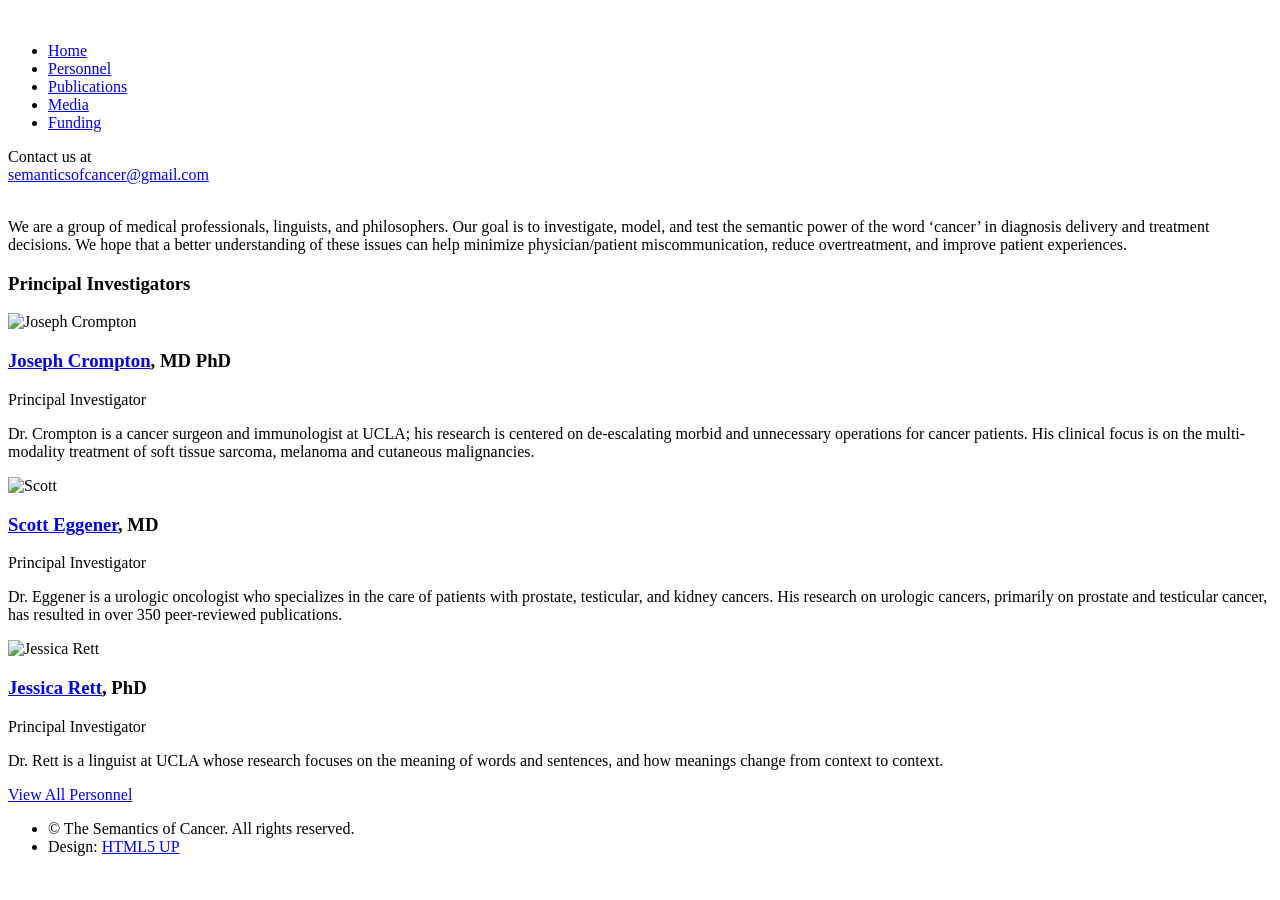
==== index.html @ f83a702d "Add files via upload" ====
<!DOCTYPE HTML>
<!--
	Read Only by HTML5 UP
	html5up.net | @ajlkn
	Free for personal and commercial use under the CCA 3.0 license (html5up.net/license)
-->
<html>
	<head>
	<!--
TITLE QUESTION:
Should the title for all pages be Semantics of Cancer, or only the index, and each page its own?-->
		<title>Semantics of Cancer</title>
		<meta charset="utf-8" />
		<meta name="viewport" content="width=device-width, initial-scale=1, user-scalable=no" />
		<link rel="stylesheet" href="assets/css/main.css" />
	</head>
	<body class="is-preload">

		<!-- Header -->
			<section id="header">
				<header>
					<span class="image avatar"><img src="images/logo.png" alt="" /></span>

				</header>
				<nav id="nav">
					<ul>
						<li><a href="#one" class="active">Home</a></li>
						<li><a href="personnel.html">Personnel</a></li>
<li><a href="subprojects.html">Publications</a></li>
<li><a href="media.html">Media</a></li>
<li><a href="funding.html">Funding</a></li>
					</ul>
				</nav>
				<footer>
				Contact us at <br>
					<a class="button primary" href="mailto:semanticsofcancer@gmail.com">semanticsofcancer@gmail.com</a>
				</footer>
			</section>

		<!-- Wrapper -->
			<div id="wrapper">

				<!-- Main -->
					<div id="main">

						<!-- One -->
							<section id="one">
								<div class="image main" data-position="center">
									<img src="images/Banner.png" alt="" />
								</div>
								<div class="container">
									<header class="major">


									</header>
									<p>We are a group of medical professionals, linguists, and philosophers. Our goal is to investigate, model, and test the semantic power of the word ‘cancer’ in diagnosis delivery and treatment decisions. We hope that a better understanding of these issues can help minimize physician/patient miscommunication, reduce overtreatment, and improve patient experiences.</p>
								</div>
							</section>

						<!-- Two -->
							<section id="two">
								<div class="container">
									<h3>Principal Investigators</h3>

<section class="que-card-grid">

<!-- Que card template:

	<article class="que-card">
		<div class="que-card-header">
			<div class="que-card-details">
				<h3>
					<a href=LINK TO WEBSITE HERE>NAME HERE</a>
				</h3>
				<p class="que-card-role">SUBTITLE (For personnel, their role, for publications, the journal?)</p>
				For extra subtitles (i.e, the publication que cards), add below. Ca nbe done recursively but will probably look silly at some point
				<p class="que-card-role">SUBTITLE 2</p>
			</div>
		</div>

		<p class="que-card-description">
		TEXT HERE (Description or abstract?)

		</p>
	</article>
	 -->
	<article class="que-card">
		<div class="que-card-header">
			<img
				src="images/crompton.png"
				alt="Joseph Crompton"
				class="que-card-photo"
			>

			<div class="que-card-details">
				<h3>
					<a href="https://example.com">Joseph Crompton</a>, MD PhD
				</h3>
				<p class="que-card-role">Principal Investigator</p>
			</div>
		</div>

		<p class="que-card-description">
			Dr. Crompton is a cancer surgeon and immunologist at UCLA; his research is
			centered on de-escalating morbid and unnecessary operations
			for cancer patients. His clinical focus is on the multi-modality treatment of soft tissue sarcoma, melanoma and cutaneous malignancies.
		</p>
	</article>


	<article class="que-card">
		<div class="que-card-header">
			<img
				src="images/eggener.png"
				alt="Scott"
				class="que-card-photo"
			>

			<div class="que-card-details">
				<h3>
					<a href="https://example.com">Scott Eggener</a>, MD
				</h3>
				<p class="que-card-role">Principal Investigator</p>
			</div>
		</div>
		<p class="que-card-description">
			Dr. Eggener is a urologic oncologist who specializes in the care of patients with prostate, testicular, and kidney cancers.
			His research on urologic cancers, primarily on prostate and testicular cancer, has resulted in over 350 peer-reviewed publications.
		</p>
	</article>


		<article class="que-card">
			<div class="que-card-header">
				<img
									src="images/Jessica Rett.jpeg"
					alt="Jessica Rett"
					class="que-card-photo"
				>

				<div class="que-card-details">
					<h3>
						<a href="https://example.com">Jessica Rett</a>, PhD
					</h3>
					<p class="que-card-role">Principal Investigator</p>
				</div>
			</div>

			<p class="que-card-description">
				Dr. Rett is a linguist at UCLA whose research focuses on the
				meaning of words and sentences, and how meanings change from
				context to context.
			</p>
		</article>

</section>
									<div class="button-center">
	<a class="button primary" href="personnel.html">
		View All Personnel
	</a>
</div>
	<!--		<a class="button button-primary" href="personnel.html">VIEW ALL PERSONNEL</a> -->
								</div>
							</section>


					</div>

				<!-- Footer -->
					<section id="footer">
						<div class="container">
							<ul class="copyright">
								<li>&copy; The Semantics of Cancer. All rights reserved.</li><li>Design: <a href="http://html5up.net">HTML5 UP</a></li>
							</ul>
						</div>
					</section>

			</div>

		<!-- Scripts -->
			<script src="assets/js/jquery.min.js"></script>
			<script src="assets/js/jquery.scrollex.min.js"></script>
			<script src="assets/js/jquery.scrolly.min.js"></script>
			<script src="assets/js/browser.min.js"></script>
			<script src="assets/js/breakpoints.min.js"></script>
			<script src="assets/js/util.js"></script>
			<script src="assets/js/main.js"></script>

	</body>
</html>
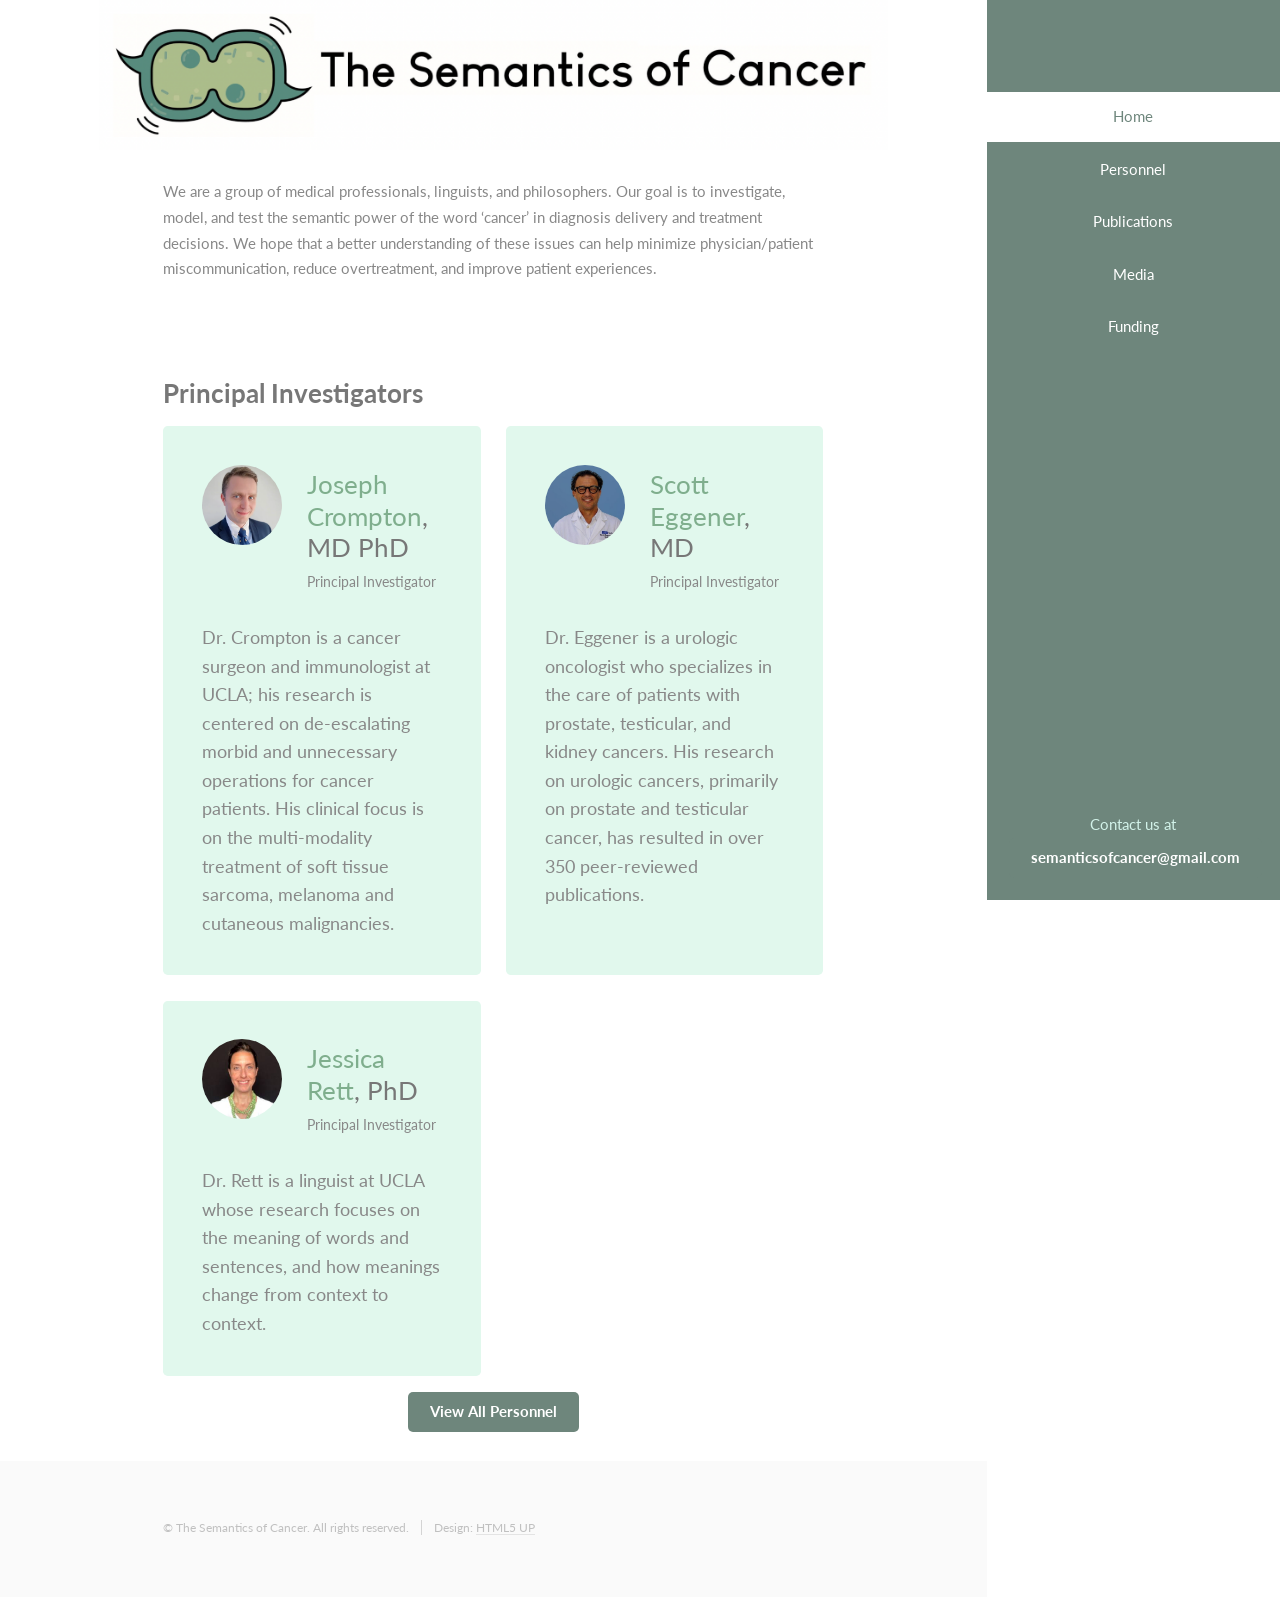
==== commit 91c541a7: "Add files via upload" ====
--- a/index.html
+++ b/index.html
@@ -26,7 +26,7 @@
 					<ul>
 						<li><a href="#one" class="active">Home</a></li>
 						<li><a href="personnel.html">Personnel</a></li>
-<li><a href="subprojects.html">Publications</a></li>
+<li><a href="publications.html">Publications</a></li>
 <li><a href="media.html">Media</a></li>
 <li><a href="funding.html">Funding</a></li>
 					</ul>
--- a/assets/css/main.css
+++ b/assets/css/main.css
@@ -0,0 +1,3468 @@
+@import url("fontawesome-all.min.css");
+@import url("https://fonts.googleapis.com/css?family=Lato:400,400italic,700,700italic|Source+Code+Pro:400");
+
+/*
+	Read Only by HTML5 UP
+	html5up.net | @ajlkn
+	Free for personal and commercial use under the CCA 3.0 license (html5up.net/license)
+*/
+
+html, body, div, span, applet, object,
+iframe, h1, h2, h3, h4, h5, h6, p, blockquote,
+pre, a, abbr, acronym, address, big, cite,
+code, del, dfn, em, img, ins, kbd, q, s, samp,
+small, strike, strong, sub, sup, tt, var, b,
+u, i, center, dl, dt, dd, ol, ul, li, fieldset,
+form, label, legend, table, caption, tbody,
+tfoot, thead, tr, th, td, article, aside,
+canvas, details, embed, figure, figcaption,
+footer, header, hgroup, menu, nav, output, ruby,
+section, summary, time, mark, audio, video {
+	margin: 0;
+	padding: 0;
+	border: 0;
+	font-size: 100%;
+	font: inherit;
+	vertical-align: baseline;}
+
+article, aside, details, figcaption, figure,
+footer, header, hgroup, menu, nav, section {
+	display: block;}
+
+body {
+	line-height: 1;
+}
+
+ol, ul {
+	list-style: none;
+}
+
+blockquote, q {
+	quotes: none;
+}
+
+	blockquote:before, blockquote:after, q:before, q:after {
+		content: '';
+		content: none;
+	}
+
+table {
+	border-collapse: collapse;
+	border-spacing: 0;
+}
+
+body {
+	-webkit-text-size-adjust: none;
+}
+
+mark {
+	background-color: transparent;
+	color: inherit;
+}
+
+input::-moz-focus-inner {
+	border: 0;
+	padding: 0;
+}
+
+input, select, textarea {
+	-moz-appearance: none;
+	-webkit-appearance: none;
+	-ms-appearance: none;
+	appearance: none;
+}
+
+/* Basic */
+
+	html {
+		box-sizing: border-box;
+	}
+
+	*, *:before, *:after {
+		box-sizing: inherit;
+	}
+
+	body {
+		background: #fff;
+	}
+
+		body.is-preload *, body.is-preload *:before, body.is-preload *:after {
+			-moz-animation: none !important;
+			-webkit-animation: none !important;
+			-ms-animation: none !important;
+			animation: none !important;
+			-moz-transition: none !important;
+			-webkit-transition: none !important;
+			-ms-transition: none !important;
+			transition: none !important;
+		}
+
+	body, input, select, textarea {
+		color: #888;
+		font-family: "Lato", sans-serif;
+		font-size: 16pt;
+		font-weight: 400;
+		line-height: 1.75em;
+	}
+
+	a {
+		-moz-transition: color 0.2s ease-in-out, border-color 0.2s ease-in-out;
+		-webkit-transition: color 0.2s ease-in-out, border-color 0.2s ease-in-out;
+		-ms-transition: color 0.2s ease-in-out, border-color 0.2s ease-in-out;
+		transition: color 0.2s ease-in-out, border-color 0.2s ease-in-out;
+		border-bottom: solid 1px #e4e4e4;
+		color: inherit;
+		text-decoration: none;
+	}
+
+		a:hover {
+			border-bottom-color: transparent;
+			color: #4acaa8 !important;
+		}
+
+	strong, b {
+		color: #777;
+		font-weight: 700;
+	}
+
+	em, i {
+		font-style: italic;
+	}
+
+	p {
+		margin: 0 0 2.25em 0;
+	}
+
+	h1, h2, h3, h4, h5, h6 {
+		color: #777;
+		font-weight: 700;
+		line-height: 1em;
+		margin: 0 0 0.5625em 0;
+	}
+
+		h1 a, h2 a, h3 a, h4 a, h5 a, h6 a {
+			border: 0;
+			color: inherit;
+			text-decoration: none;
+		}
+
+	h2 {
+		font-size: 2em;
+		line-height: 1.5em;
+	}
+
+	h3 {
+		font-size: 1.75em;
+		line-height: 1.5em;
+	}
+
+	h4 {
+		font-size: 1.25em;
+		line-height: 1.5em;
+	}
+
+	h5 {
+		font-size: 0.9em;
+		line-height: 1.5em;
+	}
+
+	h6 {
+		font-size: 0.7em;
+		line-height: 1.5em;
+	}
+
+	sub {
+		font-size: 0.8em;
+		position: relative;
+		top: 0.5em;
+	}
+
+	sup {
+		font-size: 0.8em;
+		position: relative;
+		top: -0.5em;
+	}
+
+	hr {
+		border: 0;
+		border-bottom: solid 2px #f4f4f4;
+		margin: 2.25em 0;
+	}
+
+		hr.major {
+			margin: 3.375em 0;
+		}
+
+	blockquote {
+		border-left: solid 8px #e4e4e4;
+		font-style: italic;
+		margin: 0 0 2.25em 0;
+		padding: 0.5em 0 0.5em 2em;
+	}
+
+	code {
+		background: #555;
+		border-radius: 5px;
+		color: #fff;
+		font-family: "Source Code Pro", monospace;
+		font-size: 0.9em;
+		margin: 0 0.25em;
+		padding: 0.25em 0.65em;
+	}
+
+	pre {
+		font-family: "Source Code Pro", monospace;
+		font-size: 0.9em;
+		margin: 0 0 2.25em 0;
+	}
+
+		pre code {
+			-webkit-overflow-scrolling: touch;
+			display: block;
+			line-height: 1.5em;
+			overflow-x: auto;
+			padding: 1em 1.5em;
+		}
+
+	.align-left {
+		text-align: left;
+	}
+
+	.align-center {
+		text-align: center;
+	}
+
+	.align-right {
+		text-align: right;
+	}
+
+/* Row */
+
+	.row {
+		display: flex;
+		flex-wrap: wrap;
+		box-sizing: border-box;
+		align-items: stretch;
+	}
+
+		.row > * {
+			box-sizing: border-box;
+		}
+
+		.row.gtr-uniform > * > :last-child {
+			margin-bottom: 0;
+		}
+
+		.row.aln-left {
+			justify-content: flex-start;
+		}
+
+		.row.aln-center {
+			justify-content: center;
+		}
+
+		.row.aln-right {
+			justify-content: flex-end;
+		}
+
+		.row.aln-top {
+			align-items: flex-start;
+		}
+
+		.row.aln-middle {
+			align-items: center;
+		}
+
+		.row.aln-bottom {
+			align-items: flex-end;
+		}
+
+		.row > .imp {
+			order: -1;
+		}
+
+		.row > .col-1 {
+			width: 8.33333%;
+		}
+
+		.row > .off-1 {
+			margin-left: 8.33333%;
+		}
+
+		.row > .col-2 {
+			width: 16.66667%;
+		}
+
+		.row > .off-2 {
+			margin-left: 16.66667%;
+		}
+
+		.row > .col-3 {
+			width: 25%;
+		}
+
+		.row > .off-3 {
+			margin-left: 25%;
+		}
+
+		.row > .col-4 {
+			width: 33.33333%;
+		}
+
+		.row > .off-4 {
+			margin-left: 33.33333%;
+		}
+
+		.row > .col-5 {
+			width: 41.66667%;
+		}
+
+		.row > .off-5 {
+			margin-left: 41.66667%;
+		}
+
+		.row > .col-6 {
+			width: 50%;
+		}
+
+		.row > .off-6 {
+			margin-left: 50%;
+		}
+
+		.row > .col-7 {
+			width: 58.33333%;
+		}
+
+		.row > .off-7 {
+			margin-left: 58.33333%;
+		}
+
+		.row > .col-8 {
+			width: 66.66667%;
+		}
+
+		.row > .off-8 {
+			margin-left: 66.66667%;
+		}
+
+		.row > .col-9 {
+			width: 75%;
+		}
+
+		.row > .off-9 {
+			margin-left: 75%;
+		}
+
+		.row > .col-10 {
+			width: 83.33333%;
+		}
+
+		.row > .off-10 {
+			margin-left: 83.33333%;
+		}
+
+		.row > .col-11 {
+			width: 91.66667%;
+		}
+
+		.row > .off-11 {
+			margin-left: 91.66667%;
+		}
+
+		.row > .col-12 {
+			width: 100%;
+		}
+
+		.row > .off-12 {
+			margin-left: 100%;
+		}
+
+		.row.gtr-0 {
+			margin-top: 0;
+			margin-left: 0em;
+		}
+
+			.row.gtr-0 > * {
+				padding: 0 0 0 0em;
+			}
+
+			.row.gtr-0.gtr-uniform {
+				margin-top: 0em;
+			}
+
+				.row.gtr-0.gtr-uniform > * {
+					padding-top: 0em;
+				}
+
+		.row.gtr-25 {
+			margin-top: 0;
+			margin-left: -0.5em;
+		}
+
+			.row.gtr-25 > * {
+				padding: 0 0 0 0.5em;
+			}
+
+			.row.gtr-25.gtr-uniform {
+				margin-top: -0.5em;
+			}
+
+				.row.gtr-25.gtr-uniform > * {
+					padding-top: 0.5em;
+				}
+
+		.row.gtr-50 {
+			margin-top: 0;
+			margin-left: -1em;
+		}
+
+			.row.gtr-50 > * {
+				padding: 0 0 0 1em;
+			}
+
+			.row.gtr-50.gtr-uniform {
+				margin-top: -1em;
+			}
+
+				.row.gtr-50.gtr-uniform > * {
+					padding-top: 1em;
+				}
+
+		.row {
+			margin-top: 0;
+			margin-left: -2em;
+		}
+
+			.row > * {
+				padding: 0 0 0 2em;
+			}
+
+			.row.gtr-uniform {
+				margin-top: -2em;
+			}
+
+				.row.gtr-uniform > * {
+					padding-top: 2em;
+				}
+
+		.row.gtr-150 {
+			margin-top: 0;
+			margin-left: -3em;
+		}
+
+			.row.gtr-150 > * {
+				padding: 0 0 0 3em;
+			}
+
+			.row.gtr-150.gtr-uniform {
+				margin-top: -3em;
+			}
+
+				.row.gtr-150.gtr-uniform > * {
+					padding-top: 3em;
+				}
+
+		.row.gtr-200 {
+			margin-top: 0;
+			margin-left: -4em;
+		}
+
+			.row.gtr-200 > * {
+				padding: 0 0 0 4em;
+			}
+
+			.row.gtr-200.gtr-uniform {
+				margin-top: -4em;
+			}
+
+				.row.gtr-200.gtr-uniform > * {
+					padding-top: 4em;
+				}
+
+		@media screen and (max-width: 1680px) {
+
+			.row {
+				display: flex;
+				flex-wrap: wrap;
+				box-sizing: border-box;
+				align-items: stretch;
+			}
+
+				.row > * {
+					box-sizing: border-box;
+				}
+
+				.row.gtr-uniform > * > :last-child {
+					margin-bottom: 0;
+				}
+
+				.row.aln-left {
+					justify-content: flex-start;
+				}
+
+				.row.aln-center {
+					justify-content: center;
+				}
+
+				.row.aln-right {
+					justify-content: flex-end;
+				}
+
+				.row.aln-top {
+					align-items: flex-start;
+				}
+
+				.row.aln-middle {
+					align-items: center;
+				}
+
+				.row.aln-bottom {
+					align-items: flex-end;
+				}
+
+				.row > .imp-xlarge {
+					order: -1;
+				}
+
+				.row > .col-1-xlarge {
+					width: 8.33333%;
+				}
+
+				.row > .off-1-xlarge {
+					margin-left: 8.33333%;
+				}
+
+				.row > .col-2-xlarge {
+					width: 16.66667%;
+				}
+
+				.row > .off-2-xlarge {
+					margin-left: 16.66667%;
+				}
+
+				.row > .col-3-xlarge {
+					width: 25%;
+				}
+
+				.row > .off-3-xlarge {
+					margin-left: 25%;
+				}
+
+				.row > .col-4-xlarge {
+					width: 33.33333%;
+				}
+
+				.row > .off-4-xlarge {
+					margin-left: 33.33333%;
+				}
+
+				.row > .col-5-xlarge {
+					width: 41.66667%;
+				}
+
+				.row > .off-5-xlarge {
+					margin-left: 41.66667%;
+				}
+
+				.row > .col-6-xlarge {
+					width: 50%;
+				}
+
+				.row > .off-6-xlarge {
+					margin-left: 50%;
+				}
+
+				.row > .col-7-xlarge {
+					width: 58.33333%;
+				}
+
+				.row > .off-7-xlarge {
+					margin-left: 58.33333%;
+				}
+
+				.row > .col-8-xlarge {
+					width: 66.66667%;
+				}
+
+				.row > .off-8-xlarge {
+					margin-left: 66.66667%;
+				}
+
+				.row > .col-9-xlarge {
+					width: 75%;
+				}
+
+				.row > .off-9-xlarge {
+					margin-left: 75%;
+				}
+
+				.row > .col-10-xlarge {
+					width: 83.33333%;
+				}
+
+				.row > .off-10-xlarge {
+					margin-left: 83.33333%;
+				}
+
+				.row > .col-11-xlarge {
+					width: 91.66667%;
+				}
+
+				.row > .off-11-xlarge {
+					margin-left: 91.66667%;
+				}
+
+				.row > .col-12-xlarge {
+					width: 100%;
+				}
+
+				.row > .off-12-xlarge {
+					margin-left: 100%;
+				}
+
+				.row.gtr-0 {
+					margin-top: 0;
+					margin-left: 0em;
+				}
+
+					.row.gtr-0 > * {
+						padding: 0 0 0 0em;
+					}
+
+					.row.gtr-0.gtr-uniform {
+						margin-top: 0em;
+					}
+
+						.row.gtr-0.gtr-uniform > * {
+							padding-top: 0em;
+						}
+
+				.row.gtr-25 {
+					margin-top: 0;
+					margin-left: -0.5em;
+				}
+
+					.row.gtr-25 > * {
+						padding: 0 0 0 0.5em;
+					}
+
+					.row.gtr-25.gtr-uniform {
+						margin-top: -0.5em;
+					}
+
+						.row.gtr-25.gtr-uniform > * {
+							padding-top: 0.5em;
+						}
+
+				.row.gtr-50 {
+					margin-top: 0;
+					margin-left: -1em;
+				}
+
+					.row.gtr-50 > * {
+						padding: 0 0 0 1em;
+					}
+
+					.row.gtr-50.gtr-uniform {
+						margin-top: -1em;
+					}
+
+						.row.gtr-50.gtr-uniform > * {
+							padding-top: 1em;
+						}
+
+				.row {
+					margin-top: 0;
+					margin-left: -2em;
+				}
+
+					.row > * {
+						padding: 0 0 0 2em;
+					}
+
+					.row.gtr-uniform {
+						margin-top: -2em;
+					}
+
+						.row.gtr-uniform > * {
+							padding-top: 2em;
+						}
+
+				.row.gtr-150 {
+					margin-top: 0;
+					margin-left: -3em;
+				}
+
+					.row.gtr-150 > * {
+						padding: 0 0 0 3em;
+					}
+
+					.row.gtr-150.gtr-uniform {
+						margin-top: -3em;
+					}
+
+						.row.gtr-150.gtr-uniform > * {
+							padding-top: 3em;
+						}
+
+				.row.gtr-200 {
+					margin-top: 0;
+					margin-left: -4em;
+				}
+
+					.row.gtr-200 > * {
+						padding: 0 0 0 4em;
+					}
+
+					.row.gtr-200.gtr-uniform {
+						margin-top: -4em;
+					}
+
+						.row.gtr-200.gtr-uniform > * {
+							padding-top: 4em;
+						}
+
+		}
+
+		@media screen and (max-width: 1280px) {
+
+			.row {
+				display: flex;
+				flex-wrap: wrap;
+				box-sizing: border-box;
+				align-items: stretch;
+			}
+
+				.row > * {
+					box-sizing: border-box;
+				}
+
+				.row.gtr-uniform > * > :last-child {
+					margin-bottom: 0;
+				}
+
+				.row.aln-left {
+					justify-content: flex-start;
+				}
+
+				.row.aln-center {
+					justify-content: center;
+				}
+
+				.row.aln-right {
+					justify-content: flex-end;
+				}
+
+				.row.aln-top {
+					align-items: flex-start;
+				}
+
+				.row.aln-middle {
+					align-items: center;
+				}
+
+				.row.aln-bottom {
+					align-items: flex-end;
+				}
+
+				.row > .imp-large {
+					order: -1;
+				}
+
+				.row > .col-1-large {
+					width: 8.33333%;
+				}
+
+				.row > .off-1-large {
+					margin-left: 8.33333%;
+				}
+
+				.row > .col-2-large {
+					width: 16.66667%;
+				}
+
+				.row > .off-2-large {
+					margin-left: 16.66667%;
+				}
+
+				.row > .col-3-large {
+					width: 25%;
+				}
+
+				.row > .off-3-large {
+					margin-left: 25%;
+				}
+
+				.row > .col-4-large {
+					width: 33.33333%;
+				}
+
+				.row > .off-4-large {
+					margin-left: 33.33333%;
+				}
+
+				.row > .col-5-large {
+					width: 41.66667%;
+				}
+
+				.row > .off-5-large {
+					margin-left: 41.66667%;
+				}
+
+				.row > .col-6-large {
+					width: 50%;
+				}
+
+				.row > .off-6-large {
+					margin-left: 50%;
+				}
+
+				.row > .col-7-large {
+					width: 58.33333%;
+				}
+
+				.row > .off-7-large {
+					margin-left: 58.33333%;
+				}
+
+				.row > .col-8-large {
+					width: 66.66667%;
+				}
+
+				.row > .off-8-large {
+					margin-left: 66.66667%;
+				}
+
+				.row > .col-9-large {
+					width: 75%;
+				}
+
+				.row > .off-9-large {
+					margin-left: 75%;
+				}
+
+				.row > .col-10-large {
+					width: 83.33333%;
+				}
+
+				.row > .off-10-large {
+					margin-left: 83.33333%;
+				}
+
+				.row > .col-11-large {
+					width: 91.66667%;
+				}
+
+				.row > .off-11-large {
+					margin-left: 91.66667%;
+				}
+
+				.row > .col-12-large {
+					width: 100%;
+				}
+
+				.row > .off-12-large {
+					margin-left: 100%;
+				}
+
+				.row.gtr-0 {
+					margin-top: 0;
+					margin-left: 0em;
+				}
+
+					.row.gtr-0 > * {
+						padding: 0 0 0 0em;
+					}
+
+					.row.gtr-0.gtr-uniform {
+						margin-top: 0em;
+					}
+
+						.row.gtr-0.gtr-uniform > * {
+							padding-top: 0em;
+						}
+
+				.row.gtr-25 {
+					margin-top: 0;
+					margin-left: -0.375em;
+				}
+
+					.row.gtr-25 > * {
+						padding: 0 0 0 0.375em;
+					}
+
+					.row.gtr-25.gtr-uniform {
+						margin-top: -0.375em;
+					}
+
+						.row.gtr-25.gtr-uniform > * {
+							padding-top: 0.375em;
+						}
+
+				.row.gtr-50 {
+					margin-top: 0;
+					margin-left: -0.75em;
+				}
+
+					.row.gtr-50 > * {
+						padding: 0 0 0 0.75em;
+					}
+
+					.row.gtr-50.gtr-uniform {
+						margin-top: -0.75em;
+					}
+
+						.row.gtr-50.gtr-uniform > * {
+							padding-top: 0.75em;
+						}
+
+				.row {
+					margin-top: 0;
+					margin-left: -1.5em;
+				}
+
+					.row > * {
+						padding: 0 0 0 1.5em;
+					}
+
+					.row.gtr-uniform {
+						margin-top: -1.5em;
+					}
+
+						.row.gtr-uniform > * {
+							padding-top: 1.5em;
+						}
+
+				.row.gtr-150 {
+					margin-top: 0;
+					margin-left: -2.25em;
+				}
+
+					.row.gtr-150 > * {
+						padding: 0 0 0 2.25em;
+					}
+
+					.row.gtr-150.gtr-uniform {
+						margin-top: -2.25em;
+					}
+
+						.row.gtr-150.gtr-uniform > * {
+							padding-top: 2.25em;
+						}
+
+				.row.gtr-200 {
+					margin-top: 0;
+					margin-left: -3em;
+				}
+
+					.row.gtr-200 > * {
+						padding: 0 0 0 3em;
+					}
+
+					.row.gtr-200.gtr-uniform {
+						margin-top: -3em;
+					}
+
+						.row.gtr-200.gtr-uniform > * {
+							padding-top: 3em;
+						}
+
+		}
+
+		@media screen and (max-width: 1024px) {
+
+			.row {
+				display: flex;
+				flex-wrap: wrap;
+				box-sizing: border-box;
+				align-items: stretch;
+			}
+
+				.row > * {
+					box-sizing: border-box;
+				}
+
+				.row.gtr-uniform > * > :last-child {
+					margin-bottom: 0;
+				}
+
+				.row.aln-left {
+					justify-content: flex-start;
+				}
+
+				.row.aln-center {
+					justify-content: center;
+				}
+
+				.row.aln-right {
+					justify-content: flex-end;
+				}
+
+				.row.aln-top {
+					align-items: flex-start;
+				}
+
+				.row.aln-middle {
+					align-items: center;
+				}
+
+				.row.aln-bottom {
+					align-items: flex-end;
+				}
+
+				.row > .imp-medium {
+					order: -1;
+				}
+
+				.row > .col-1-medium {
+					width: 8.33333%;
+				}
+
+				.row > .off-1-medium {
+					margin-left: 8.33333%;
+				}
+
+				.row > .col-2-medium {
+					width: 16.66667%;
+				}
+
+				.row > .off-2-medium {
+					margin-left: 16.66667%;
+				}
+
+				.row > .col-3-medium {
+					width: 25%;
+				}
+
+				.row > .off-3-medium {
+					margin-left: 25%;
+				}
+
+				.row > .col-4-medium {
+					width: 33.33333%;
+				}
+
+				.row > .off-4-medium {
+					margin-left: 33.33333%;
+				}
+
+				.row > .col-5-medium {
+					width: 41.66667%;
+				}
+
+				.row > .off-5-medium {
+					margin-left: 41.66667%;
+				}
+
+				.row > .col-6-medium {
+					width: 50%;
+				}
+
+				.row > .off-6-medium {
+					margin-left: 50%;
+				}
+
+				.row > .col-7-medium {
+					width: 58.33333%;
+				}
+
+				.row > .off-7-medium {
+					margin-left: 58.33333%;
+				}
+
+				.row > .col-8-medium {
+					width: 66.66667%;
+				}
+
+				.row > .off-8-medium {
+					margin-left: 66.66667%;
+				}
+
+				.row > .col-9-medium {
+					width: 75%;
+				}
+
+				.row > .off-9-medium {
+					margin-left: 75%;
+				}
+
+				.row > .col-10-medium {
+					width: 83.33333%;
+				}
+
+				.row > .off-10-medium {
+					margin-left: 83.33333%;
+				}
+
+				.row > .col-11-medium {
+					width: 91.66667%;
+				}
+
+				.row > .off-11-medium {
+					margin-left: 91.66667%;
+				}
+
+				.row > .col-12-medium {
+					width: 100%;
+				}
+
+				.row > .off-12-medium {
+					margin-left: 100%;
+				}
+
+				.row.gtr-0 {
+					margin-top: 0;
+					margin-left: 0em;
+				}
+
+					.row.gtr-0 > * {
+						padding: 0 0 0 0em;
+					}
+
+					.row.gtr-0.gtr-uniform {
+						margin-top: 0em;
+					}
+
+						.row.gtr-0.gtr-uniform > * {
+							padding-top: 0em;
+						}
+
+				.row.gtr-25 {
+					margin-top: 0;
+					margin-left: -0.375em;
+				}
+
+					.row.gtr-25 > * {
+						padding: 0 0 0 0.375em;
+					}
+
+					.row.gtr-25.gtr-uniform {
+						margin-top: -0.375em;
+					}
+
+						.row.gtr-25.gtr-uniform > * {
+							padding-top: 0.375em;
+						}
+
+				.row.gtr-50 {
+					margin-top: 0;
+					margin-left: -0.75em;
+				}
+
+					.row.gtr-50 > * {
+						padding: 0 0 0 0.75em;
+					}
+
+					.row.gtr-50.gtr-uniform {
+						margin-top: -0.75em;
+					}
+
+						.row.gtr-50.gtr-uniform > * {
+							padding-top: 0.75em;
+						}
+
+				.row {
+					margin-top: 0;
+					margin-left: -1.5em;
+				}
+
+					.row > * {
+						padding: 0 0 0 1.5em;
+					}
+
+					.row.gtr-uniform {
+						margin-top: -1.5em;
+					}
+
+						.row.gtr-uniform > * {
+							padding-top: 1.5em;
+						}
+
+				.row.gtr-150 {
+					margin-top: 0;
+					margin-left: -2.25em;
+				}
+
+					.row.gtr-150 > * {
+						padding: 0 0 0 2.25em;
+					}
+
+					.row.gtr-150.gtr-uniform {
+						margin-top: -2.25em;
+					}
+
+						.row.gtr-150.gtr-uniform > * {
+							padding-top: 2.25em;
+						}
+
+				.row.gtr-200 {
+					margin-top: 0;
+					margin-left: -3em;
+				}
+
+					.row.gtr-200 > * {
+						padding: 0 0 0 3em;
+					}
+
+					.row.gtr-200.gtr-uniform {
+						margin-top: -3em;
+					}
+
+						.row.gtr-200.gtr-uniform > * {
+							padding-top: 3em;
+						}
+
+		}
+
+		@media screen and (max-width: 736px) {
+
+			.row {
+				display: flex;
+				flex-wrap: wrap;
+				box-sizing: border-box;
+				align-items: stretch;
+			}
+
+				.row > * {
+					box-sizing: border-box;
+				}
+
+				.row.gtr-uniform > * > :last-child {
+					margin-bottom: 0;
+				}
+
+				.row.aln-left {
+					justify-content: flex-start;
+				}
+
+				.row.aln-center {
+					justify-content: center;
+				}
+
+				.row.aln-right {
+					justify-content: flex-end;
+				}
+
+				.row.aln-top {
+					align-items: flex-start;
+				}
+
+				.row.aln-middle {
+					align-items: center;
+				}
+
+				.row.aln-bottom {
+					align-items: flex-end;
+				}
+
+				.row > .imp-small {
+					order: -1;
+				}
+
+				.row > .col-1-small {
+					width: 8.33333%;
+				}
+
+				.row > .off-1-small {
+					margin-left: 8.33333%;
+				}
+
+				.row > .col-2-small {
+					width: 16.66667%;
+				}
+
+				.row > .off-2-small {
+					margin-left: 16.66667%;
+				}
+
+				.row > .col-3-small {
+					width: 25%;
+				}
+
+				.row > .off-3-small {
+					margin-left: 25%;
+				}
+
+				.row > .col-4-small {
+					width: 33.33333%;
+				}
+
+				.row > .off-4-small {
+					margin-left: 33.33333%;
+				}
+
+				.row > .col-5-small {
+					width: 41.66667%;
+				}
+
+				.row > .off-5-small {
+					margin-left: 41.66667%;
+				}
+
+				.row > .col-6-small {
+					width: 50%;
+				}
+
+				.row > .off-6-small {
+					margin-left: 50%;
+				}
+
+				.row > .col-7-small {
+					width: 58.33333%;
+				}
+
+				.row > .off-7-small {
+					margin-left: 58.33333%;
+				}
+
+				.row > .col-8-small {
+					width: 66.66667%;
+				}
+
+				.row > .off-8-small {
+					margin-left: 66.66667%;
+				}
+
+				.row > .col-9-small {
+					width: 75%;
+				}
+
+				.row > .off-9-small {
+					margin-left: 75%;
+				}
+
+				.row > .col-10-small {
+					width: 83.33333%;
+				}
+
+				.row > .off-10-small {
+					margin-left: 83.33333%;
+				}
+
+				.row > .col-11-small {
+					width: 91.66667%;
+				}
+
+				.row > .off-11-small {
+					margin-left: 91.66667%;
+				}
+
+				.row > .col-12-small {
+					width: 100%;
+				}
+
+				.row > .off-12-small {
+					margin-left: 100%;
+				}
+
+				.row.gtr-0 {
+					margin-top: 0;
+					margin-left: 0em;
+				}
+
+					.row.gtr-0 > * {
+						padding: 0 0 0 0em;
+					}
+
+					.row.gtr-0.gtr-uniform {
+						margin-top: 0em;
+					}
+
+						.row.gtr-0.gtr-uniform > * {
+							padding-top: 0em;
+						}
+
+				.row.gtr-25 {
+					margin-top: 0;
+					margin-left: -0.3125em;
+				}
+
+					.row.gtr-25 > * {
+						padding: 0 0 0 0.3125em;
+					}
+
+					.row.gtr-25.gtr-uniform {
+						margin-top: -0.3125em;
+					}
+
+						.row.gtr-25.gtr-uniform > * {
+							padding-top: 0.3125em;
+						}
+
+				.row.gtr-50 {
+					margin-top: 0;
+					margin-left: -0.625em;
+				}
+
+					.row.gtr-50 > * {
+						padding: 0 0 0 0.625em;
+					}
+
+					.row.gtr-50.gtr-uniform {
+						margin-top: -0.625em;
+					}
+
+						.row.gtr-50.gtr-uniform > * {
+							padding-top: 0.625em;
+						}
+
+				.row {
+					margin-top: 0;
+					margin-left: -1.25em;
+				}
+
+					.row > * {
+						padding: 0 0 0 1.25em;
+					}
+
+					.row.gtr-uniform {
+						margin-top: -1.25em;
+					}
+
+						.row.gtr-uniform > * {
+							padding-top: 1.25em;
+						}
+
+				.row.gtr-150 {
+					margin-top: 0;
+					margin-left: -1.875em;
+				}
+
+					.row.gtr-150 > * {
+						padding: 0 0 0 1.875em;
+					}
+
+					.row.gtr-150.gtr-uniform {
+						margin-top: -1.875em;
+					}
+
+						.row.gtr-150.gtr-uniform > * {
+							padding-top: 1.875em;
+						}
+
+				.row.gtr-200 {
+					margin-top: 0;
+					margin-left: -2.5em;
+				}
+
+					.row.gtr-200 > * {
+						padding: 0 0 0 2.5em;
+					}
+
+					.row.gtr-200.gtr-uniform {
+						margin-top: -2.5em;
+					}
+
+						.row.gtr-200.gtr-uniform > * {
+							padding-top: 2.5em;
+						}
+
+		}
+
+		@media screen and (max-width: 480px) {
+
+			.row {
+				display: flex;
+				flex-wrap: wrap;
+				box-sizing: border-box;
+				align-items: stretch;
+			}
+
+				.row > * {
+					box-sizing: border-box;
+				}
+
+				.row.gtr-uniform > * > :last-child {
+					margin-bottom: 0;
+				}
+
+				.row.aln-left {
+					justify-content: flex-start;
+				}
+
+				.row.aln-center {
+					justify-content: center;
+				}
+
+				.row.aln-right {
+					justify-content: flex-end;
+				}
+
+				.row.aln-top {
+					align-items: flex-start;
+				}
+
+				.row.aln-middle {
+					align-items: center;
+				}
+
+				.row.aln-bottom {
+					align-items: flex-end;
+				}
+
+				.row > .imp-xsmall {
+					order: -1;
+				}
+
+				.row > .col-1-xsmall {
+					width: 8.33333%;
+				}
+
+				.row > .off-1-xsmall {
+					margin-left: 8.33333%;
+				}
+
+				.row > .col-2-xsmall {
+					width: 16.66667%;
+				}
+
+				.row > .off-2-xsmall {
+					margin-left: 16.66667%;
+				}
+
+				.row > .col-3-xsmall {
+					width: 25%;
+				}
+
+				.row > .off-3-xsmall {
+					margin-left: 25%;
+				}
+
+				.row > .col-4-xsmall {
+					width: 33.33333%;
+				}
+
+				.row > .off-4-xsmall {
+					margin-left: 33.33333%;
+				}
+
+				.row > .col-5-xsmall {
+					width: 41.66667%;
+				}
+
+				.row > .off-5-xsmall {
+					margin-left: 41.66667%;
+				}
+
+				.row > .col-6-xsmall {
+					width: 50%;
+				}
+
+				.row > .off-6-xsmall {
+					margin-left: 50%;
+				}
+
+				.row > .col-7-xsmall {
+					width: 58.33333%;
+				}
+
+				.row > .off-7-xsmall {
+					margin-left: 58.33333%;
+				}
+
+				.row > .col-8-xsmall {
+					width: 66.66667%;
+				}
+
+				.row > .off-8-xsmall {
+					margin-left: 66.66667%;
+				}
+
+				.row > .col-9-xsmall {
+					width: 75%;
+				}
+
+				.row > .off-9-xsmall {
+					margin-left: 75%;
+				}
+
+				.row > .col-10-xsmall {
+					width: 83.33333%;
+				}
+
+				.row > .off-10-xsmall {
+					margin-left: 83.33333%;
+				}
+
+				.row > .col-11-xsmall {
+					width: 91.66667%;
+				}
+
+				.row > .off-11-xsmall {
+					margin-left: 91.66667%;
+				}
+
+				.row > .col-12-xsmall {
+					width: 100%;
+				}
+
+				.row > .off-12-xsmall {
+					margin-left: 100%;
+				}
+
+				.row.gtr-0 {
+					margin-top: 0;
+					margin-left: 0em;
+				}
+
+					.row.gtr-0 > * {
+						padding: 0 0 0 0em;
+					}
+
+					.row.gtr-0.gtr-uniform {
+						margin-top: 0em;
+					}
+
+						.row.gtr-0.gtr-uniform > * {
+							padding-top: 0em;
+						}
+
+				.row.gtr-25 {
+					margin-top: 0;
+					margin-left: -0.3125em;
+				}
+
+					.row.gtr-25 > * {
+						padding: 0 0 0 0.3125em;
+					}
+
+					.row.gtr-25.gtr-uniform {
+						margin-top: -0.3125em;
+					}
+
+						.row.gtr-25.gtr-uniform > * {
+							padding-top: 0.3125em;
+						}
+
+				.row.gtr-50 {
+					margin-top: 0;
+					margin-left: -0.625em;
+				}
+
+					.row.gtr-50 > * {
+						padding: 0 0 0 0.625em;
+					}
+
+					.row.gtr-50.gtr-uniform {
+						margin-top: -0.625em;
+					}
+
+						.row.gtr-50.gtr-uniform > * {
+							padding-top: 0.625em;
+						}
+
+				.row {
+					margin-top: 0;
+					margin-left: -1.25em;
+				}
+
+					.row > * {
+						padding: 0 0 0 1.25em;
+					}
+
+					.row.gtr-uniform {
+						margin-top: -1.25em;
+					}
+
+						.row.gtr-uniform > * {
+							padding-top: 1.25em;
+						}
+
+				.row.gtr-150 {
+					margin-top: 0;
+					margin-left: -1.875em;
+				}
+
+					.row.gtr-150 > * {
+						padding: 0 0 0 1.875em;
+					}
+
+					.row.gtr-150.gtr-uniform {
+						margin-top: -1.875em;
+					}
+
+						.row.gtr-150.gtr-uniform > * {
+							padding-top: 1.875em;
+						}
+
+				.row.gtr-200 {
+					margin-top: 0;
+					margin-left: -2.5em;
+				}
+
+					.row.gtr-200 > * {
+						padding: 0 0 0 2.5em;
+					}
+
+					.row.gtr-200.gtr-uniform {
+						margin-top: -2.5em;
+					}
+
+						.row.gtr-200.gtr-uniform > * {
+							padding-top: 2.5em;
+						}
+
+		}
+
+/* Container */
+
+	.container {
+		margin: 0 auto;
+		max-width: calc(100% - 4.5em);
+		width: 45em;
+	}
+
+		.container.xsmall {
+			width: 11.25em;
+		}
+
+		.container.small {
+			width: 22.5em;
+		}
+
+		.container.medium {
+			width: 33.75em;
+		}
+
+		.container.large {
+			width: 56.25em;
+		}
+
+		.container.xlarge {
+			width: 67.5em;
+		}
+
+		.container.max {
+			width: 100%;
+		}
+
+		@media screen and (max-width: 1024px) {
+
+			.container {
+				width: 100% !important;
+			}
+
+		}
+
+		@media screen and (max-width: 480px) {
+
+			.container {
+				max-width: calc(100% - 3.375em);
+			}
+
+		}
+
+/* Section/Article */
+
+	section.special, article.special {
+		text-align: center;
+	}
+
+	header p {
+		color: #aaa;
+		position: relative;
+		margin: 0 0 1.6875em 0;
+	}
+
+	header h2 + p {
+		font-size: 1.25em;
+		margin-top: -0.5em;
+		line-height: 1.5em;
+	}
+
+	header h3 + p {
+		font-size: 1.1em;
+		margin-top: -0.35em;
+		line-height: 1.5em;
+	}
+
+	header h4 + p,
+	header h5 + p,
+	header h6 + p {
+		font-size: 0.9em;
+		margin-top: -0.25em;
+		line-height: 1.5em;
+	}
+/* The color for the big text*/
+	header.major h2 {
+		color: #6e867c;
+		font-size: 2.75em;
+	}
+
+		header.major h2 + p {
+			color: #777;
+			font-size: 1.75em;
+			font-weight: 700;
+			margin-top: -0.75em;
+		}
+
+/* Form */
+
+	form {
+		margin: 0 0 2.25em 0;
+	}
+
+	label {
+		color: #777;
+		display: block;
+		font-size: 0.9em;
+		font-weight: 700;
+		margin: 0 0 1.125em 0;
+	}
+
+	input::-moz-focus-inner {
+		border: 0;
+		padding: 0;
+	}
+
+	input[type="text"],
+	input[type="password"],
+	input[type="email"],
+	select,
+	textarea {
+		-moz-appearance: none;
+		-webkit-appearance: none;
+		-ms-appearance: none;
+		appearance: none;
+		border-radius: 5px;
+		border: none;
+		border: solid 2px #e4e4e4;
+		color: inherit;
+		display: block;
+		outline: 0;
+		padding: 0 1em;
+		text-decoration: none;
+		width: 100%;
+	}
+
+		input[type="text"]:invalid,
+		input[type="password"]:invalid,
+		input[type="email"]:invalid,
+		select:invalid,
+		textarea:invalid {
+			box-shadow: none;
+		}
+
+		input[type="text"]:focus,
+		input[type="password"]:focus,
+		input[type="email"]:focus,
+		select:focus,
+		textarea:focus {
+			border-color: #4acaa8;
+		}
+
+	select {
+		background-image: url("data:image/svg+xml;charset=utf8,%3Csvg xmlns='http://www.w3.org/2000/svg' width='40' height='40' preserveAspectRatio='none' viewBox='0 0 40 40'%3E%3Cpath d='M9.4,12.3l10.4,10.4l10.4-10.4c0.2-0.2,0.5-0.4,0.9-0.4c0.3,0,0.6,0.1,0.9,0.4l3.3,3.3c0.2,0.2,0.4,0.5,0.4,0.9 c0,0.4-0.1,0.6-0.4,0.9L20.7,31.9c-0.2,0.2-0.5,0.4-0.9,0.4c-0.3,0-0.6-0.1-0.9-0.4L4.3,17.3c-0.2-0.2-0.4-0.5-0.4-0.9 c0-0.4,0.1-0.6,0.4-0.9l3.3-3.3c0.2-0.2,0.5-0.4,0.9-0.4S9.1,12.1,9.4,12.3z' fill='%23e4e4e4' /%3E%3C/svg%3E");
+		background-size: 1.25em;
+		background-repeat: no-repeat;
+		background-position: calc(100% - 1em) center;
+		height: 2.75em;
+		padding-right: 2.75em;
+		text-overflow: ellipsis;
+	}
+
+		select option {
+			color: #777;
+			background: #fff;
+		}
+
+		select:focus::-ms-value {
+			background-color: transparent;
+		}
+
+		select::-ms-expand {
+			display: none;
+		}
+
+	input[type="text"],
+	input[type="password"],
+	input[type="email"],
+	select {
+		height: 2.75em;
+	}
+
+	textarea {
+		padding: 0.75em 1em;
+	}
+
+	input[type="checkbox"],
+	input[type="radio"] {
+		-moz-appearance: none;
+		-webkit-appearance: none;
+		-ms-appearance: none;
+		appearance: none;
+		display: block;
+		float: left;
+		margin-right: -2em;
+		opacity: 0;
+		width: 1em;
+		z-index: -1;
+	}
+
+		input[type="checkbox"] + label,
+		input[type="radio"] + label {
+			text-decoration: none;
+			color: #888;
+			cursor: pointer;
+			display: inline-block;
+			font-size: 1em;
+			font-weight: 400;
+			padding-left: 2.4em;
+			padding-right: 0.75em;
+			position: relative;
+		}
+
+			input[type="checkbox"] + label:before,
+			input[type="radio"] + label:before {
+				-moz-osx-font-smoothing: grayscale;
+				-webkit-font-smoothing: antialiased;
+				display: inline-block;
+				font-style: normal;
+				font-variant: normal;
+				text-rendering: auto;
+				line-height: 1;
+				text-transform: none !important;
+				font-family: 'Font Awesome 5 Free';
+				font-weight: 900;
+			}
+
+			input[type="checkbox"] + label:before,
+			input[type="radio"] + label:before {
+				background: #fafafa;
+				border-radius: 5px;
+				border: solid 2px #e4e4e4;
+				content: '';
+				display: inline-block;
+				font-size: 0.8em;
+				height: 2.0625em;
+				left: 0;
+				line-height: 2.0625em;
+				position: absolute;
+				text-align: center;
+				top: 0;
+				width: 2.0625em;
+			}
+
+		input[type="checkbox"]:checked + label:before,
+		input[type="radio"]:checked + label:before {
+			background: #989898;
+			border-color: #989898;
+			color: #ffffff;
+			content: '\f00c';
+		}
+
+		input[type="checkbox"]:focus + label:before,
+		input[type="radio"]:focus + label:before {
+			border-color: #4acaa8;
+		}
+
+	input[type="checkbox"] + label:before {
+		border-radius: 5px;
+	}
+
+	input[type="radio"] + label:before {
+		border-radius: 100%;
+	}
+
+	::-webkit-input-placeholder {
+		color: #aaa !important;
+		font-style: italic;
+		opacity: 1.0;
+	}
+
+	:-moz-placeholder {
+		color: #aaa !important;
+		font-style: italic;
+		opacity: 1.0;
+	}
+
+	::-moz-placeholder {
+		color: #aaa !important;
+		font-style: italic;
+		opacity: 1.0;
+	}
+
+	:-ms-input-placeholder {
+		color: #aaa !important;
+		font-style: italic;
+		opacity: 1.0;
+	}
+
+/* Box */
+
+	.box {
+		border-radius: 5px;
+		border: solid 2px #e4e4e4;
+		margin-bottom: 2.25em;
+		padding: 1.5em;
+	}
+
+		.box > :last-child,
+		.box > :last-child > :last-child,
+		.box > :last-child > :last-child > :last-child {
+			margin-bottom: 0;
+		}
+
+		.box.alt {
+			border: 0;
+			border-radius: 0;
+			padding: 0;
+		}
+
+/* Icon */
+
+	.icon {
+		text-decoration: none;
+		border-bottom: none;
+		position: relative;
+	}
+
+		.icon:before {
+			-moz-osx-font-smoothing: grayscale;
+			-webkit-font-smoothing: antialiased;
+			display: inline-block;
+			font-style: normal;
+			font-variant: normal;
+			text-rendering: auto;
+			line-height: 1;
+			text-transform: none !important;
+			font-family: 'Font Awesome 5 Free';
+			font-weight: 400;
+		}
+
+		.icon > .label {
+			display: none;
+		}
+
+		.icon:before {
+			line-height: inherit;
+		}
+
+		.icon.solid:before {
+			font-weight: 900;
+		}
+
+		.icon.brands:before {
+			font-family: 'Font Awesome 5 Brands';
+		}
+
+/* Image */
+
+	.image {
+		border-radius: 5px;
+		border: 0;
+		display: inline-block;
+		position: relative;
+	}
+
+		.image[data-position] img {
+			-moz-object-fit: cover;
+			-webkit-object-fit: cover;
+			-ms-object-fit: cover;
+			object-fit: cover;
+			display: block;
+			position: absolute;
+			top: 0;
+			left: 0;
+			width: 100%;
+			height: 100%;
+		}
+
+		.image[data-position="top left"] img {
+			-moz-object-position: top left;
+			-webkit-object-position: top left;
+			-ms-object-position: top left;
+			object-position: top left;
+		}
+
+		.image[data-position="top"] img {
+			-moz-object-position: top;
+			-webkit-object-position: top;
+			-ms-object-position: top;
+			object-position: top;
+		}
+
+		.image[data-position="top right"] img {
+			-moz-object-position: top right;
+			-webkit-object-position: top right;
+			-ms-object-position: top right;
+			object-position: top right;
+		}
+
+		.image[data-position="right"] img {
+			-moz-object-position: right;
+			-webkit-object-position: right;
+			-ms-object-position: right;
+			object-position: right;
+		}
+
+		.image[data-position="bottom right"] img {
+			-moz-object-position: bottom right;
+			-webkit-object-position: bottom right;
+			-ms-object-position: bottom right;
+			object-position: bottom right;
+		}
+
+		.image[data-position="bottom"] img {
+			-moz-object-position: bottom;
+			-webkit-object-position: bottom;
+			-ms-object-position: bottom;
+			object-position: bottom;
+		}
+
+		.image[data-position="bottom left"] img {
+			-moz-object-position: bottom left;
+			-webkit-object-position: bottom left;
+			-ms-object-position: bottom left;
+			object-position: bottom left;
+		}
+
+		.image[data-position="left"] img {
+			-moz-object-position: left;
+			-webkit-object-position: left;
+			-ms-object-position: left;
+			object-position: left;
+		}
+
+		.image[data-position="center"] img {
+			-moz-object-position: center;
+			-webkit-object-position: center;
+			-ms-object-position: center;
+			object-position: center;
+		}
+
+		.image[data-position="25% 25%"] img {
+			-moz-object-position: 25% 25%;
+			-webkit-object-position: 25% 25%;
+			-ms-object-position: 25% 25%;
+			object-position: 25% 25%;
+		}
+
+		.image[data-position="75% 25%"] img {
+			-moz-object-position: 75% 25%;
+			-webkit-object-position: 75% 25%;
+			-ms-object-position: 75% 25%;
+			object-position: 75% 25%;
+		}
+
+		.image[data-position="75% 75%"] img {
+			-moz-object-position: 75% 75%;
+			-webkit-object-position: 75% 75%;
+			-ms-object-position: 75% 75%;
+			object-position: 75% 75%;
+		}
+
+		.image[data-position="25% 75%"] img {
+			-moz-object-position: 25% 75%;
+			-webkit-object-position: 25% 75%;
+			-ms-object-position: 25% 75%;
+			object-position: 25% 75%;
+		}
+
+		.image img {
+			border-radius: 5px;
+			display: block;
+		}
+
+		.image.left {
+			float: left;
+			margin: 0 2.5em 2em 0;
+			top: 0.25em;
+		}
+
+		.image.right {
+			float: right;
+			margin: 0 0 2em 2.5em;
+			top: 0.25em;
+		}
+
+		.image.fit {
+			display: block;
+			margin: 0 0 2.25em 0;
+			width: 100%;
+		}
+
+			.image.fit img {
+				display: block;
+				width: 100%;
+			}
+
+		.image.avatar {
+			border-radius: 100%;
+			overflow: hidden;
+		}
+
+			.image.avatar img {
+				border-radius: 100%;
+				display: block;
+				width: 100%;
+			}
+
+		.image.main {
+    display: block;
+    height: auto;
+    border-radius: 0;
+}
+
+.image.main img {
+    display: block;
+    width: 100%;
+    height: auto;
+    border-radius: 0;
+}
+
+/* List */
+
+	ol {
+		list-style: decimal;
+		margin: 0 0 2.25em 0;
+		padding-left: 1.25em;
+	}
+
+		ol li {
+			padding-left: 0.25em;
+		}
+
+	ul {
+		list-style: disc;
+		margin: 0 0 2.25em 0;
+		padding-left: 1em;
+	}
+
+		ul li {
+			padding-left: 0.5em;
+		}
+
+		ul.alt {
+			list-style: none;
+			padding-left: 0;
+		}
+
+			ul.alt li {
+				border-top: solid 2px #f4f4f4;
+				padding: 0.5em 0;
+			}
+
+				ul.alt li:first-child {
+					border-top: 0;
+					padding-top: 0;
+				}
+
+	dl {
+		margin: 0 0 2.25em 0;
+	}
+
+/* Actions */
+
+	ul.actions {
+		display: -moz-flex;
+		display: -webkit-flex;
+		display: -ms-flex;
+		display: flex;
+		cursor: default;
+		list-style: none;
+		margin-left: -1.125em;
+		padding-left: 0;
+	}
+
+		ul.actions li {
+			padding: 0 0 0 1.125em;
+			vertical-align: middle;
+		}
+
+		ul.actions.special {
+			-moz-justify-content: center;
+			-webkit-justify-content: center;
+			-ms-justify-content: center;
+			justify-content: center;
+			width: 100%;
+			margin-left: 0;
+		}
+
+			ul.actions.special li:first-child {
+				padding-left: 0;
+			}
+
+		ul.actions.stacked {
+			-moz-flex-direction: column;
+			-webkit-flex-direction: column;
+			-ms-flex-direction: column;
+			flex-direction: column;
+			margin-left: 0;
+		}
+
+			ul.actions.stacked li {
+				padding: 1.125em 0 0 0;
+			}
+
+				ul.actions.stacked li:first-child {
+					padding-top: 0;
+				}
+
+		ul.actions.fit {
+			width: calc(100% + 1.125em);
+		}
+
+			ul.actions.fit li {
+				-moz-flex-grow: 1;
+				-webkit-flex-grow: 1;
+				-ms-flex-grow: 1;
+				flex-grow: 1;
+				-moz-flex-shrink: 1;
+				-webkit-flex-shrink: 1;
+				-ms-flex-shrink: 1;
+				flex-shrink: 1;
+				width: 100%;
+			}
+
+				ul.actions.fit li > * {
+					width: 100%;
+				}
+
+			ul.actions.fit.stacked {
+				width: 100%;
+			}
+
+		@media screen and (max-width: 480px) {
+
+			ul.actions:not(.fixed) {
+				-moz-flex-direction: column;
+				-webkit-flex-direction: column;
+				-ms-flex-direction: column;
+				flex-direction: column;
+				margin-left: 0;
+				width: 100% !important;
+			}
+
+				ul.actions:not(.fixed) li {
+					-moz-flex-grow: 1;
+					-webkit-flex-grow: 1;
+					-ms-flex-grow: 1;
+					flex-grow: 1;
+					-moz-flex-shrink: 1;
+					-webkit-flex-shrink: 1;
+					-ms-flex-shrink: 1;
+					flex-shrink: 1;
+					padding: 1.125em 0 0 0;
+					text-align: center;
+					width: 100%;
+				}
+
+					ul.actions:not(.fixed) li > * {
+						width: 100%;
+					}
+
+					ul.actions:not(.fixed) li:first-child {
+						padding-top: 0;
+					}
+
+					ul.actions:not(.fixed) li input[type="submit"],
+					ul.actions:not(.fixed) li input[type="reset"],
+					ul.actions:not(.fixed) li input[type="button"],
+					ul.actions:not(.fixed) li button,
+					ul.actions:not(.fixed) li .button {
+						width: 100%;
+					}
+
+						ul.actions:not(.fixed) li input[type="submit"].icon:before,
+						ul.actions:not(.fixed) li input[type="reset"].icon:before,
+						ul.actions:not(.fixed) li input[type="button"].icon:before,
+						ul.actions:not(.fixed) li button.icon:before,
+						ul.actions:not(.fixed) li .button.icon:before {
+							margin-left: -0.5rem;
+						}
+
+		}
+
+/* Feature Icons */
+
+	ul.feature-icons {
+		list-style: none;
+		padding-left: 0;
+	}
+
+		ul.feature-icons li {
+			text-decoration: none;
+			display: inline-block;
+			margin: 0 0 1.6875em 0;
+			padding: 0.35em 0 0 3.5em;
+			position: relative;
+			vertical-align: top;
+			width: 48%;
+		}
+
+			ul.feature-icons li:before {
+				-moz-osx-font-smoothing: grayscale;
+				-webkit-font-smoothing: antialiased;
+				display: inline-block;
+				font-style: normal;
+				font-variant: normal;
+				text-rendering: auto;
+				line-height: 1;
+				text-transform: none !important;
+				font-family: 'Font Awesome 5 Free';
+				font-weight: 400;
+			}
+
+			ul.feature-icons li:before {
+				background: #4acaa8;
+				border-radius: 100%;
+				color: #ffffff;
+				display: block;
+				height: 2.5em;
+				left: 0;
+				line-height: 2.5em;
+				position: absolute;
+				text-align: center;
+				top: 0;
+				width: 2.5em;
+			}
+
+/* Icons */
+
+	ul.icons {
+		cursor: default;
+		list-style: none;
+		padding-left: 0;
+	}
+
+		ul.icons li {
+			display: inline-block;
+			padding: 0 1em 0 0;
+		}
+
+			ul.icons li:last-child {
+				padding-right: 0 !important;
+			}
+
+			ul.icons li .icon:before {
+				font-size: 1.25em;
+			}
+
+/* Table */
+
+	.table-wrapper {
+		-webkit-overflow-scrolling: touch;
+		overflow-x: auto;
+	}
+
+	table {
+		margin: 0 0 2.25em 0;
+		width: 100%;
+	}
+
+		table tbody tr {
+			border: solid 2px #f4f4f4;
+			border-left: 0;
+			border-right: 0;
+		}
+
+			table tbody tr:nth-child(2n + 1) {
+				background-color: #fafafa;
+			}
+
+		table td {
+			padding: 0.75em 0.75em;
+		}
+
+		table th {
+			color: #777;
+			font-size: 0.9em;
+			font-weight: 700;
+			padding: 0 0.75em 0.75em 0.75em;
+			text-align: left;
+		}
+
+		table thead {
+			border-bottom: solid 4px #e4e4e4;
+		}
+
+		table tfoot {
+			border-top: solid 4px #e4e4e4;
+		}
+
+		table.alt {
+			border-collapse: separate;
+		}
+
+			table.alt tbody tr td {
+				border: solid 2px #e4e4e4;
+				border-left-width: 0;
+				border-top-width: 0;
+			}
+
+				table.alt tbody tr td:first-child {
+					border-left-width: 2px;
+				}
+
+			table.alt tbody tr:first-child td {
+				border-top-width: 2px;
+			}
+
+			table.alt thead {
+				border-bottom: 0;
+			}
+
+			table.alt tfoot {
+				border-top: 0;
+			}
+
+/* Button */
+
+	input[type="submit"],
+	input[type="reset"],
+	input[type="button"],
+	.button {
+		-moz-appearance: none;
+		-webkit-appearance: none;
+		-ms-appearance: none;
+		appearance: none;
+		-moz-transition: background-color 0.2s ease-in-out, color 0.2s ease-in-out;
+		-webkit-transition: background-color 0.2s ease-in-out, color 0.2s ease-in-out;
+		-ms-transition: background-color 0.2s ease-in-out, color 0.2s ease-in-out;
+		transition: background-color 0.2s ease-in-out, color 0.2s ease-in-out;
+		background-color: #acb591;
+		border-radius: 5px;
+		border: 0;
+		color: #ffffff !important;
+		cursor: pointer;
+		display: inline-block;
+		font-weight: 700;
+		height: 2.75em;
+		line-height: 2.75em;
+		padding: 0 1.5em;
+		text-align: center;
+		text-decoration: none;
+		white-space: nowrap;
+	}
+
+		input[type="submit"]:hover,
+		input[type="reset"]:hover,
+		input[type="button"]:hover,
+		.button:hover {
+			background-color: #a5a5a5;
+			color: #ffffff !important;
+		}
+
+		input[type="submit"]:active,
+		input[type="reset"]:active,
+		input[type="button"]:active,
+		.button:active {
+			background-color: #8b8b8b;
+		}
+
+		input[type="submit"].icon,
+		input[type="reset"].icon,
+		input[type="button"].icon,
+		.button.icon {
+			padding-left: 1.35em;
+		}
+
+			input[type="submit"].icon:before,
+			input[type="reset"].icon:before,
+			input[type="button"].icon:before,
+			.button.icon:before {
+				margin-right: 0.5em;
+			}
+
+		input[type="submit"].fit,
+		input[type="reset"].fit,
+		input[type="button"].fit,
+		.button.fit {
+			width: 100%;
+		}
+
+		input[type="submit"].small,
+		input[type="reset"].small,
+		input[type="button"].small,
+		.button.small {
+			font-size: 0.8em;
+		}
+
+		input[type="submit"].large,
+		input[type="reset"].large,
+		input[type="button"].large,
+		.button.large {
+			font-size: 1.35em;
+		}
+
+		input[type="submit"].alt,
+		input[type="reset"].alt,
+		input[type="button"].alt,
+		.button.alt {
+			background-color: transparent;
+			box-shadow: inset 0 0 0 2px #e4e4e4;
+			color: #777 !important;
+
+		}
+
+			input[type="submit"].alt:hover,
+			input[type="reset"].alt:hover,
+			input[type="button"].alt:hover,
+			.button.alt:hover {
+				background-color: #f4f4f4;
+				color: #777 !important;
+			}
+
+			input[type="submit"].alt:active,
+			input[type="reset"].alt:active,
+			input[type="button"].alt:active,
+			.button.alt:active {
+				background-color: #eaeaea;
+			}
+
+			input[type="submit"].alt.icon:before,
+			input[type="reset"].alt.icon:before,
+			input[type="button"].alt.icon:before,
+			.button.alt.icon:before {
+				color: #aaa;
+			}
+
+		input[type="submit"].primary,
+		input[type="reset"].primary,
+		input[type="button"].primary,
+		.button.primary {
+			background-color: #6e867c;
+			color: #ffffff !important;
+
+		}
+
+			input[type="submit"].primary:hover,
+			input[type="reset"].primary:hover,
+			input[type="button"].primary:hover,
+			.button.primary:hover {
+				background-color: #5ed0b1;
+			}
+
+			input[type="submit"].primary:active,
+			input[type="reset"].primary:active,
+			input[type="button"].primary:active,
+			.button.primary:active {
+				background-color: #39c29d;
+			}
+
+		input[type="submit"].disabled, input[type="submit"]:disabled,
+		input[type="reset"].disabled,
+		input[type="reset"]:disabled,
+		input[type="button"].disabled,
+		input[type="button"]:disabled,
+		.button.disabled,
+		.button:disabled {
+			background-color: #888 !important;
+			box-shadow: inset 0 -0.15em 0 0 rgba(0, 0, 0, 0.15);
+			color: #fff !important;
+			cursor: default;
+			opacity: 0.25;
+		}
+
+/* BS to center align buttons because the button CSS is a little spaghetti */
+.button-center {
+	margin-top:1rem;
+	width: 100%;
+	text-align: center;
+}
+
+/* Features */
+
+	.features article {
+		border-top: solid 3px #f4f4f4;
+		margin-bottom: 2.25em;
+		padding-top: 2.25em;
+	}
+
+		.features article:first-child {
+			border-top: 0;
+			padding-top: 0;
+		}
+
+		.features article .image {
+			display: inline-block;
+			padding-right: 2.5em;
+			vertical-align: middle;
+			width: 48%;
+		}
+
+			.features article .image img {
+				display: block;
+				width: 100%;
+			}
+
+		.features article .inner {
+			display: inline-block;
+			vertical-align: middle;
+			width: 50%;
+		}
+
+			.features article .inner > :last-child {
+				margin-bottom: 0;
+			}
+
+/* Header */
+
+	#header {
+		display: -moz-flex;
+		display: -webkit-flex;
+		display: -ms-flex;
+		display: flex;
+		-moz-flex-direction: column;
+		-webkit-flex-direction: column;
+		-ms-flex-direction: column;
+		flex-direction: column;
+		-moz-justify-content: space-between;
+		-webkit-justify-content: space-between;
+		-ms-justify-content: space-between;
+		justify-content: space-between;
+		background: #6e867c;
+		color: #d2f2e9;
+		height: 100%;
+		overflow-y: auto;
+		position: fixed;
+		text-align: center;
+		top: 0;
+		width: 23em;
+		right: 0;
+	}
+
+		#header h1, #header h2, #header h3, #header h4, #header h5, #header h6 {
+			color: #ffffff;
+		}
+
+			#header h1 a, #header h2 a, #header h3 a, #header h4 a, #header h5 a, #header h6 a {
+				color: #ffffff;
+			}
+
+		#header header p {
+			color: #b7eadc;
+		}
+
+		#header a {
+			color: #d2f2e9;
+		}
+
+			#header a:hover {
+				color: #ffffff !important;
+			}
+
+		#header > header {
+			-moz-flex-shrink: 0;
+			-webkit-flex-shrink: 0;
+			-ms-flex-shrink: 0;
+			flex-shrink: 0;
+			padding: 3em;
+		}
+
+			#header > header .avatar {
+				display: block;
+				margin: 0 auto 2.25em auto;
+				width: 8em;
+			}
+
+			#header > header h1 {
+				font-size: 1.75em;
+				margin: 0;
+			}
+
+			#header > header p {
+				color: #d2f2e9;
+				font-style: italic;
+				margin: 1em 0 0 0;
+			}
+
+		#header > footer {
+			-moz-flex-shrink: 0;
+			-webkit-flex-shrink: 0;
+			-ms-flex-shrink: 0;
+			flex-shrink: 0;
+			bottom: 0;
+			left: 0;
+			padding: 2em;
+			width: 100%;
+		}
+
+			#header > footer .icons {
+				margin: 0;
+			}
+
+				#header > footer .icons li a {
+					color: #b7eadc;
+				}
+
+		#header > nav {
+			-moz-flex-grow: 1;
+			-webkit-flex-grow: 1;
+			-ms-flex-grow: 1;
+			flex-grow: 1;
+		}
+
+			#header > nav ul {
+				list-style: none;
+				margin: 0;
+				padding: 0;
+			}
+
+				#header > nav ul li {
+					border-top: solid 2px #6e867c;
+					display: block;
+					padding: 0;
+				}
+
+					#header > nav ul li a {
+						-moz-transition: none;
+						-webkit-transition: none;
+						-ms-transition: none;
+						transition: none;
+						border: 0;
+						color: #ffffff !important;
+						display: block;
+						padding: 0.85em 0;
+						text-decoration: none;
+					}
+
+						#header > nav ul li a.active {
+							background: #fff;
+							color: #6e867c !important;
+						}
+
+					#header > nav ul li:first-child {
+						border-top: 0;
+					}
+
+/* Wrapper */
+
+	#wrapper {
+		background: #fff;
+		padding-right: 23em;
+	}
+
+/* Main */
+
+	#main > section {
+		border-top: 0;
+	}
+
+		#main > section > .container {
+			padding: 3em 0 4em 0;
+		}
+
+		#main > section:first-child {
+			border-top: 0;
+		}
+
+/* Footer */
+
+	#footer {
+		background: #fafafa;
+		border-top: 0;
+		color: #c0c0c0;
+		overflow: hidden;
+		padding: 4em 0 2em 0;
+	}
+
+		#footer .copyright {
+			line-height: 1em;
+			list-style: none;
+			padding: 0;
+		}
+
+			#footer .copyright li {
+				border-left: solid 1px #d4d4d4;
+				display: inline-block;
+				font-size: 0.8em;
+				margin-left: 1em;
+				padding-left: 1em;
+			}
+
+				#footer .copyright li:first-child {
+					border-left: 0;
+					margin-left: 0;
+					padding-left: 0;
+				}
+
+				#footer .copyright li a {
+					color: inherit;
+				}
+
+/* XLarge */
+
+	@media screen and (max-width: 1680px) {
+
+		/* Basic */
+
+			body, input, select, textarea {
+				font-size: 13pt;
+			}
+
+		/* Header */
+
+			#header {
+				width: 21em;
+			}
+
+				#header > header {
+					padding: 2em;
+				}
+
+				#header > footer {
+					padding: 1.5em;
+				}
+
+		/* Wrapper */
+
+			#wrapper {
+				padding-right: 21em;
+			}
+
+		/* Main */
+
+			#main > section > .container {
+				padding: 2em 0 2em 0;
+			}
+
+	}
+
+/* Large */
+
+	@media screen and (max-width: 1280px) {
+
+		/* Basic */
+
+			body, input, select, textarea {
+				font-size: 11pt;
+			}
+
+		/* Header */
+
+			#header {
+				width: 20em;
+			}
+
+		/* Wrapper */
+
+			#wrapper {
+				padding-right: 20em;
+			}
+
+	}
+
+/* Medium */
+
+	#titleBar {
+		display: none;
+	}
+
+	@media screen and (max-width: 1024px) {
+
+		/* Basic */
+
+			html, body {
+				overflow-x: hidden;
+			}
+
+			body, input, select, textarea {
+				font-size: 12pt;
+			}
+
+		/* Image */
+
+			.image.left, .image.right {
+				max-width: 40%;
+			}
+
+				.image.left img, .image.right img {
+					width: 100%;
+				}
+
+			.image.main {
+				height: 20em;
+			}
+
+		/* Header */
+
+			#header {
+				-moz-backface-visibility: hidden;
+				-webkit-backface-visibility: hidden;
+				-ms-backface-visibility: hidden;
+				backface-visibility: hidden;
+				-moz-transition: -moz-transform 0.5s ease;
+				-webkit-transition: -webkit-transform 0.5s ease;
+				-ms-transition: -ms-transform 0.5s ease;
+				transition: transform 0.5s ease;
+				display: block;
+				height: 100%;
+				overflow-y: auto;
+				position: fixed;
+				top: 0;
+				width: 23em;
+				z-index: 10002;
+				-moz-transform: translateX(23em);
+				-webkit-transform: translateX(23em);
+				-ms-transform: translateX(23em);
+				transform: translateX(23em);
+				right: 0;
+			}
+
+				#header > footer {
+					bottom: auto;
+					left: auto;
+					margin: 0.5em 0 0 0;
+					position: relative;
+					right: auto;
+					top: auto;
+				}
+
+		/* Wrapper */
+
+			#wrapper {
+				-moz-backface-visibility: hidden;
+				-webkit-backface-visibility: hidden;
+				-ms-backface-visibility: hidden;
+				backface-visibility: hidden;
+				-moz-transition: -moz-transform 0.5s ease;
+				-webkit-transition: -webkit-transform 0.5s ease;
+				-ms-transition: -ms-transform 0.5s ease;
+				transition: transform 0.5s ease;
+				padding: 44px 0 1px 0;
+			}
+
+		/* Header Panel */
+
+			#titleBar {
+				-moz-backface-visibility: hidden;
+				-webkit-backface-visibility: hidden;
+				-ms-backface-visibility: hidden;
+				backface-visibility: hidden;
+				-moz-transition: -moz-transform 0.5s ease;
+				-webkit-transition: -webkit-transform 0.5s ease;
+				-ms-transition: -ms-transform 0.5s ease;
+				transition: transform 0.5s ease;
+				display: block;
+				height: 44px;
+				left: 0;
+				position: fixed;
+				top: 0;
+				width: 100%;
+				z-index: 10001;
+				background: #222;
+				color: #fff;
+				min-width: 320px;
+			}
+
+				#titleBar .title {
+					color: #fff;
+					display: block;
+					font-weight: 700;
+					height: 44px;
+					line-height: 44px;
+					padding: 0 1em;
+					width: 100%;
+					text-align: left;
+				}
+
+					#titleBar .title a {
+						border: 0;
+						text-decoration: none;
+					}
+
+				#titleBar .toggle {
+					text-decoration: none;
+					height: 4em;
+					position: absolute;
+					top: 0;
+					width: 6em;
+					border: 0;
+					outline: 0;
+					right: 0;
+				}
+
+					#titleBar .toggle:before {
+						-moz-osx-font-smoothing: grayscale;
+						-webkit-font-smoothing: antialiased;
+						display: inline-block;
+						font-style: normal;
+						font-variant: normal;
+						text-rendering: auto;
+						line-height: 1;
+						text-transform: none !important;
+						font-family: 'Font Awesome 5 Free';
+						font-weight: 900;
+					}
+
+					#titleBar .toggle:before {
+						background: #6e867c;
+						color: #ffffff;
+						content: '\f0c9';
+						display: block;
+						font-size: 18px;
+						height: 44px;
+						line-height: 44px;
+						position: absolute;
+						text-align: center;
+						top: 0;
+						width: 64px;
+						right: 0;
+					}
+
+			body.header-visible #wrapper, body.header-visible #titleBar {
+				-moz-transform: translateX(-23em);
+				-webkit-transform: translateX(-23em);
+				-ms-transform: translateX(-23em);
+				transform: translateX(-23em);
+			}
+
+			body.header-visible #header {
+				-moz-transform: translateX(0);
+				-webkit-transform: translateX(0);
+				-ms-transform: translateX(0);
+				transform: translateX(0);
+			}
+
+	}
+
+/* Small */
+
+	@media screen and (max-width: 736px) {
+
+		/* Basic */
+
+			body, input, select, textarea {
+				font-size: 12pt;
+			}
+
+			h1 br, h2 br, h3 br, h4 br, h5 br, h6 br {
+				display: none;
+			}
+
+			h2 {
+				font-size: 1.75em;
+			}
+
+			h3 {
+				font-size: 1.5em;
+			}
+
+			h4 {
+				font-size: 1em;
+			}
+
+		/* Image */
+
+			.image.left {
+				margin: 0 1.5em 1em 0;
+			}
+
+			.image.right {
+				margin: 0 0 1em 1.5em;
+			}
+
+			.image.main {
+				height: 12em;
+			}
+
+		/* Section/Article */
+
+			header br {
+				display: none;
+			}
+
+			header.major h2 {
+				font-size: 2.5em;
+			}
+
+				header.major h2 + p {
+					font-size: 1.5em;
+				}
+
+		/* Features */
+
+			.features article .image {
+				display: block;
+				margin: 0 0 2.25em 0;
+				padding-right: 0;
+				width: 100%;
+			}
+
+			.features article .inner {
+				display: block;
+				width: 100%;
+			}
+
+		/* Header */
+
+			#header {
+				width: 17em;
+				-moz-transform: translateX(17em);
+				-webkit-transform: translateX(17em);
+				-ms-transform: translateX(17em);
+				transform: translateX(17em);
+				right: 0;
+			}
+
+				#header > header {
+					padding: 2em;
+				}
+
+					#header > header .avatar {
+						margin: 0 auto 1.6875em auto;
+						width: 6em;
+					}
+
+					#header > header h1 {
+						font-size: 1.5em;
+					}
+
+					#header > header p {
+						margin: 1em 0 0 0;
+					}
+
+				#header > footer {
+					padding: 1.5em;
+				}
+
+		/* Main */
+
+			#main > section > .container {
+				padding: 1em 0 0 0;
+			}
+
+		/* Footer */
+
+			#footer {
+				text-align: center;
+			}
+
+				#footer .copyright li {
+					border-left: 0;
+					display: block;
+					line-height: 1.75em;
+					margin: 0.75em 0 0 0;
+					padding-left: 0;
+				}
+
+					#footer .copyright li:first-child {
+						margin-top: 0;
+					}
+
+		/* Header Panel */
+
+			#titleBar .toggle {
+				height: 4em;
+				width: 6em;
+			}
+
+				#titleBar .toggle:before {
+					font-size: 14px;
+					width: 44px;
+				}
+
+			body.header-visible #wrapper, body.header-visible #titleBar {
+				-moz-transform: translateX(-17em);
+				-webkit-transform: translateX(-17em);
+				-ms-transform: translateX(-17em);
+				transform: translateX(-17em);
+			}
+
+	}
+
+/* XSmall */
+
+	@media screen and (max-width: 480px) {
+
+		/* Basic */
+
+			html, body {
+				min-width: 320px;
+			}
+
+			body, input, select, textarea {
+				font-size: 12pt;
+			}
+
+		/* List */
+
+			ul.actions {
+				margin: 0 0 2.25em 0;
+			}
+
+				ul.actions li {
+					display: block;
+					padding: 1.125em 0 0 0;
+					text-align: center;
+					width: 100%;
+				}
+
+					ul.actions li:first-child {
+						padding-top: 0;
+					}
+
+					ul.actions li > * {
+						width: 100%;
+						margin: 0 !important;
+					}
+
+						ul.actions li > *.icon:before {
+							margin-left: -2em;
+						}
+
+				ul.actions.small li {
+					padding: 0.5625em 0 0 0;
+				}
+
+					ul.actions.small li:first-child {
+						padding-top: 0;
+					}
+
+			ul.feature-icons li {
+				display: block;
+				width: 100%;
+			}
+
+		/* Button */
+
+			input[type="submit"],
+			input[type="reset"],
+			input[type="button"],
+			.button {
+				padding: 0;
+			}
+
+	}
+
+	/*Que card stuff god this was a pain*/
+
+.que-card-grid {
+	display: grid;
+	grid-template-columns: repeat(2, minmax(0, 1fr));
+	gap: clamp(1rem, 2vw, 1.75rem);
+}
+
+.que-card {
+	min-width: 0;
+	min-height: auto;
+	padding: clamp(1.25rem, 3vw, 2.75rem);
+	background-color: #e1f8ed;
+	border-radius: 0.3rem;
+}
+
+.que-card-header {
+	display: flex;
+	align-items: flex-start;
+	gap: clamp(1rem, 2vw, 1.75rem);
+	margin-bottom: clamp(1.5rem, 3vw, 2rem);
+}
+
+.que-card-photo {
+	display: block;
+	flex: 0 0 clamp(5rem, 25%, 8.5rem);
+	width: clamp(5rem, 25%, 8.5rem);
+	aspect-ratio: 1 / 1;
+	height: auto;
+	border-radius: 50%;
+	object-fit: cover;
+}
+
+.que-card-details {
+	flex: 1;
+	min-width: 0;
+	padding-top: 0.25rem;
+
+}
+.que-card-details h3 {
+	margin: 0 0 0.5rem;
+	font-size: clamp(1.15rem, 2.1vw, 1.65rem);
+	font-weight: 400;
+	line-height: 1.2;
+
+/* Fix for long names (Melting emoji) */
+	overflow-wrap: anywhere;
+	word-break: normal;
+	hyphens: auto;
+}
+
+.que-card-details h3 a {
+	color:   #7fae8d;
+	text-decoration: none;
+	border-bottom: 0;
+}
+
+
+.que-card-role {
+	margin: 0;
+	font-size: clamp(0.7rem, 1.2vw, 0.9rem);
+	line-height: 1.35;
+
+	overflow-wrap: anywhere;
+}
+
+.que-card-description {
+	margin: 0;
+
+	font-size: clamp(0.95rem, 1.5vw, 1.15rem);
+	line-height: 1.55;
+	overflow-wrap: break-word;
+}
+.que-card-description h4 {
+	text-align: center;
+	margin: 0 0 0.5rem;
+	font-size: clamp(1.15rem, 2.1vw, 1.65rem);
+	font-weight: 400;
+	line-height: 1.2;
+}
+
+.que-card-description h4 a {
+	color:   #7fae8d;
+	text-decoration: none;
+	border-bottom: 0;
+}
+/* Embedding videos because of the media??? */
+.que-card-video {
+	position: relative;
+	width: 100%;
+	aspect-ratio: 16 / 9;
+	margin-top: 1.25rem;
+	overflow: hidden;
+	border-radius: 0.3rem;
+	background-color: #000000;
+}
+
+.que-card-video iframe {
+	display: block;
+	width: 100%;
+	height: 100%;
+	border: 0;
+}
+
+
+
+/* Screen and window sizes (upside down smiley, smile with tear) */
+
+@media screen and (max-width: 800px) {
+	.que-card-grid {
+		grid-template-columns: 1fr;
+	}
+}
+
+@media screen and (max-width: 480px) {
+	.que-card-header {
+		grid-template-columns: 4.5rem minmax(0, 1fr);
+	}
+}
+
+/* Fixing the banner crop issue - The template wasn't made to accomodate different sized banners. An override was waaay easier than a debug, sorry in advanced for any code maintainers in the future*/
+.image.main {
+	display: block;
+	position: relative;
+	width: 100%;
+	height: auto !important; /* Override any previous specs*/
+	overflow: hidden;
+}
+
+.image.main img {
+	display: block;
+	position: static;
+	width: 80%;
+	height: auto !important; /* Override any previous specs*/
+	margin: 0 auto;
+	max-width: 100%;
+	object-fit: contain !important; /* Override any previous specs*/
+	object-position: center;
+}
